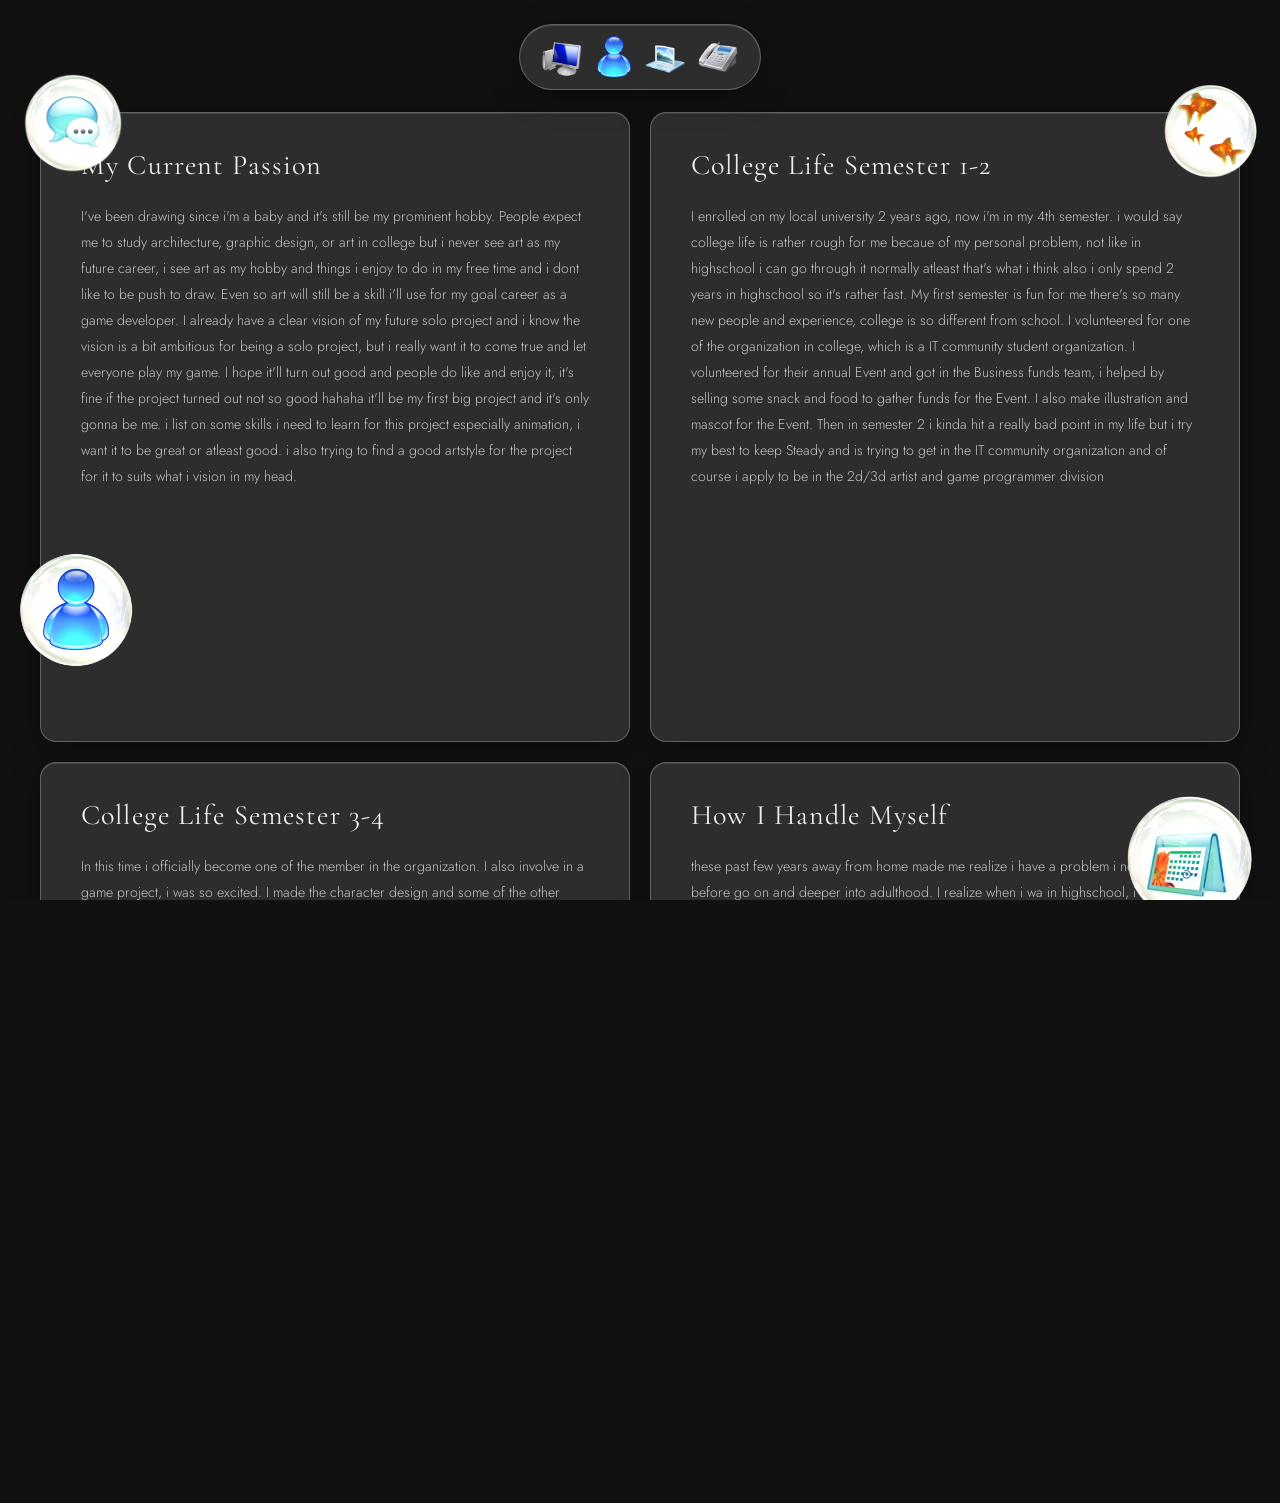
==== blog.html @ 7cdc64c0 "initial commit" ====
<!DOCTYPE html>
<html lang="en">
<head>
  <meta charset="UTF-8" />
  <meta name="viewport" content="width=device-width, initial-scale=1.0" />
  <title>Your Name — Blog</title>
  <link rel="stylesheet" href="style.css" />
  <style>
    html, body { overflow-y: auto !important; }
  </style>
</head>
<body>
  <div id="page-overlay"></div>

  <nav id="glass-nav">
    <a href="index.html" class="nav-item" data-label="Home" data-page-index="0">
      <img src="images/homeicon.png" alt="Home" />
    </a>
    <a href="blog.html" class="nav-item active" data-label="Blog" data-page-index="1">
      <img src="images/blogicon.png" alt="Blog" />
    </a>
    <a href="gallery.html" class="nav-item" data-label="Gallery" data-page-index="2">
      <img src="images/galleryicon.png" alt="Gallery" />
    </a>
    <a href="contact.html" class="nav-item" data-label="Contact" data-page-index="3">
      <img src="images/contacticon.png" alt="Contact" />
    </a>
  </nav>

  <div id="page-wrapper">

    <div id="blog-grid">

      <article class="blog-section">
        <div class="section-bg"></div>
        <div class="section-overlay"></div>
        <div class="section-content">
          <h2>My Current Passion</h2>
          <p class="section-body">
            I've been drawing since i'm a baby and it's still be my prominent hobby. People expect me to study architecture, graphic design, or art in college but i never see art as my future career, i see art as my hobby and things i enjoy to do in my free time and i dont like to be push to draw. 
            Even so art will still be a skill i'll use for my goal career as a game developer. I already have a clear vision of my future solo project and i know the vision is a bit ambitious for being a solo project, but i really want it to come true and let everyone play my game. I hope it'll turn out good and people do like and enjoy it, it's fine if the project turned out not so good hahaha it'll be my first big project and it's only gonna be me. 
            i list on some skills i need to learn for this project especially animation, i want it to be great or atleast good. i also trying to find a good artstyle for the project for it to suits what i vision in my head.
          </p>
        </div>
      </article>

      <article class="blog-section">
        <div class="section-bg"></div>
        <div class="section-overlay"></div>
        <div class="section-content">
          <h2> College Life Semester 1-2 </h2>
          <p class="section-body">
            I enrolled on my local university 2 years ago, now i'm in my 4th semester. i would say college life is rather rough for me becaue of my personal problem, not like in highschool i can go through it normally atleast that's what i think also i only spend 2 years in highschool so it's rather fast. 
            My first semester is fun for me there's so many new people and experience, college is so different from school. I volunteered for one of the organization in college, which is a IT community student organization. I volunteered for their annual Event and got in the Business funds team, i helped by selling some snack and food to gather funds for the Event. I also make illustration and mascot for the Event.
             Then in semester 2 i kinda hit a really bad point in my life but i try my best to keep Steady and is trying to get in the IT community organization and of course i apply to be in the 2d/3d artist and game programmer division
          </p>
        </div>
      </article>

      <article class="blog-section">
        <div class="section-bg"></div>
        <div class="section-overlay"></div>
        <div class="section-content">
          <h2> College Life Semester 3-4 </h2>
          <p class="section-body">
            In this time i officially become one of the member in the organization. I also involve in a game project, i was so excited. I made the character design and some of the other aset. in the end the ptoject got left off because it's so hard to do the assets since it's just me who can make those and there's a lot to make, 
            not to mentioned that i dont have any skill in animation when the game need to have animation. Kinda dissapointed on myself for not being able to finish and make those assets but i'm thinking of continuing the project and ask one of my friend who's also in this team project. I also helped on some other Event, a robot competition here and i got in the documentation team. 
            Had to delete some things from my phone because of my storage, i also responsible for the media social story. So i have to take footage from the match and immediately upload it, it's basically live scoring. For semester 4 it's the busiest semester, i got so going on academic and nonacademic things but it's still on going so i dont really have much to say.
          </p>
        </div>
      </article>

      <article class="blog-section">
        <div class="section-bg"></div>
        <div class="section-overlay"></div>
        <div class="section-content">
          <h2>How I Handle Myself</h2>
          <p class="section-body">
            these past few years away from home made me realize i have a problem i need to solve before go on and deeper into adulthood. I realize when i wa in highschool, i didn't feel like myself at all and i lnow there's something wrong so i seek so professional help' It was hard at first, it took me quite a while to take the fact i have problems, i already convinced myself that i'm normal, fine, and healthy. 
            it's more like gaslighting but it is really reasonable, one day you just find out about something that involve yourself that you dont know of that you sure dont think you are. It is my reality now, i have to take medicine to be fine. I already settle, my friends and partner support me through this all. Help me when i need it and reassure me that it's fine to ask for help. I'm glad and grateful for them.
             I just thought to myself that it's not gonna be the end of the world there's people i can lean on and ask for help, i can do it again if i fail.
          </p>
        </div>
      </article>

    </div>

    <div class="bubble-layer">

      <div class="bubble"
           style="width:120px;height:120px;left:1%;top:7%;
                  animation-duration:5.8s;animation-delay:-0.5s;"
           data-parallax-speed="0.02">
        <img src="images/bubble6.png" alt="" />
      </div>

      <div class="bubble"
           style="width:100px;height:100px;right:1.5%;top:9%;
                  animation-duration:7.1s;animation-delay:-2.8s;"
           data-parallax-speed="0.015"
           data-parallax-invert="true">
        <img src="images/bubble3.png" alt="" />
      </div>

      <div class="bubble"
           style="width:140px;height:140px;left:0.5%;top:60%;
                  animation-duration:6.4s;animation-delay:-4.0s;"
           data-parallax-speed="0.022">
        <img src="images/bubble1.png" alt="" />
      </div>

      <div class="bubble"
           style="width:125px;height:125px;right:0.8%;bottom:-67%;
                  animation-duration:8.0s;animation-delay:-1.6s;"
           data-parallax-speed="0.018"
           data-parallax-invert="true">
        <img src="images/bubble5.png" alt="" />
      </div>

      <div class="bubble"
           style="width:90px;height:90px;left:2%;bottom:-62%;
                  animation-duration:5.2s;animation-delay:-3.3s;"
           data-parallax-speed="0.026">
        <img src="images/bubble2.png" alt="" />
      </div>

      <div class="bubble"
           style="width:155px;height:155px;right:1%;bottom:-4%;
                  animation-duration:6.9s;animation-delay:-0.9s;"
           data-parallax-speed="0.013"
           data-parallax-invert="true">
        <img src="images/bubble4.png" alt="" />
      </div>

    </div>

  </div>

  <script src="script.js"></script>
</body>
</html>
---- style.css ----
@import url('https://fonts.googleapis.com/css2?family=Cormorant+Garamond:ital,wght@0,300;0,400;0,600;1,300;1,400&family=Jost:wght@200;300;400;500&display=swap');

:root {
  --glass-bg:     rgba(255, 255, 255, 0.12);
  --glass-border: rgba(255, 255, 255, 0.25);
  --glass-blur:   18px;
  --accent:       #d4af8a;
  --text-light:   rgba(255,255,255,0.92);
  --text-muted:   rgba(255,255,255,0.55);
  --nav-h:        72px;
  --bubble-shadow: 0 8px 32px rgba(0,0,0,0.35);
  --card-shadow:   0 12px 48px rgba(0,0,0,0.4);
  --transition-dur: 650ms;
}

*, *::before, *::after { box-sizing: border-box; margin: 0; padding: 0; }

html, body {
  width: 100%; height: 100%;
  overflow: hidden;
  font-family: 'Jost', sans-serif;
  font-weight: 300;
  color: var(--text-light);
  background: #111;
}

body::before {
  content: '';
  position: fixed;
  inset: 0;
  z-index: 0;
  background-image: url('images/background.jpg');
  background-size: cover;
  background-position: center;
  background-repeat: no-repeat;
  filter: brightness(0.65) saturate(0.8);
  transition: filter 0.4s;
}

#page-wrapper {
  position: relative;
  z-index: 1;
  width: 100%;
  height: 100%;
}

#page-overlay {
  position: fixed;
  inset: 0;
  z-index: 9999;
  background: #0a0a0a;
  pointer-events: none;
  opacity: 0;
  transition: opacity 350ms ease;
  
  transform: translateX(var(--slide-x, 0));
}
#page-overlay.active {
  opacity: 1;
  pointer-events: all;
}

html[data-slide-dir="right"] #page-wrapper {
  animation: slideInFromRight var(--transition-dur) cubic-bezier(0.22,1,0.36,1) both;
}
html[data-slide-dir="left"] #page-wrapper {
  animation: slideInFromLeft var(--transition-dur) cubic-bezier(0.22,1,0.36,1) both;
}

#page-wrapper {
  animation: pageSlideIn var(--transition-dur) cubic-bezier(0.22,1,0.36,1) both;
}

@keyframes pageSlideIn {
  from { opacity: 0; transform: translateY(28px); }
  to   { opacity: 1; transform: translateY(0); }
}

@keyframes slideInFromRight {
  from { opacity: 0; transform: translateX(60px); }
  to   { opacity: 1; transform: translateX(0); }
}

@keyframes slideInFromLeft {
  from { opacity: 0; transform: translateX(-60px); }
  to   { opacity: 1; transform: translateX(0); }
}

@keyframes bob {
  0%, 100% { transform: translateY(0px) rotate(0deg); }
  30%       { transform: translateY(-18px) rotate(2deg); }
  60%       { transform: translateY(-8px) rotate(-1.5deg); }
}

@keyframes bobProfile {
  0%, 100% { transform: translateY(0px) scale(1); }
  40%       { transform: translateY(-18px) scale(1.03); }
  70%       { transform: translateY(-8px) scale(0.98); }
}

nav#glass-nav {
  position: fixed;
  top: 24px;
  left: 50%;
  transform: translateX(-50%);
  z-index: 1000;
  display: flex;
  align-items: center;
  gap: 8px;
  padding: 10px 20px;
  border-radius: 999px;
  background: var(--glass-bg);
  backdrop-filter: blur(var(--glass-blur)) saturate(180%);
  -webkit-backdrop-filter: blur(var(--glass-blur)) saturate(180%);
  border: 1px solid var(--glass-border);
  box-shadow: 0 8px 32px rgba(0,0,0,0.3), inset 0 1px 0 rgba(255,255,255,0.15);
  transition: box-shadow 0.3s;
}

nav#glass-nav:hover {
  box-shadow: 0 12px 40px rgba(0,0,0,0.45), inset 0 1px 0 rgba(255,255,255,0.2);
}

.nav-item {
  display: flex;
  align-items: center;
  justify-content: center;
  width: 44px;
  height: 44px;
  border-radius: 50%;
  overflow: hidden;
  text-decoration: none;
  border: none;
  transition: transform 0.25s;
  position: relative;
}

.nav-item:hover { transform: scale(1.12); }

.nav-item img {
  width: 100%;
  height: 100%;
  object-fit: cover;
  display: block;
  border-radius: 0;
}

.nav-item::after {
  content: attr(data-label);
  position: absolute;
  bottom: -32px;
  left: 50%;
  transform: translateX(-50%);
  background: rgba(0,0,0,0.75);
  color: var(--text-light);
  font-size: 10px;
  font-weight: 400;
  letter-spacing: 0.1em;
  text-transform: uppercase;
  padding: 3px 8px;
  border-radius: 4px;
  white-space: nowrap;
  opacity: 0;
  pointer-events: none;
  transition: opacity 0.2s;
}
.nav-item:hover::after { opacity: 1; }

.bubble-layer {
  position: fixed;
  inset: 0;
  pointer-events: none;
  z-index: 500;
}

.bubble {
  position: absolute;
  border-radius: 50%;
  overflow: hidden;
  border: none;
  box-shadow: none;
  animation: bob linear infinite;
}

.bubble img {
  width: 100%;
  height: 100%;
  object-fit: cover;
  display: block;
  border-radius: 50%;
  filter: brightness(1.1);
}

.bubble-profile {
  position: fixed;
  top: 28%;
  left: 50%;
  margin-left: -100px;
  margin-top:  -100px;
  border-radius: 50%;
  overflow: hidden;
  border: none;
  box-shadow: none;
  animation: bobProfile 5s ease-in-out infinite;
  z-index: 501;
  background: transparent;
}

.bubble-profile img {
  width: 100%;
  height: 100%;
  object-fit: cover;
  display: block;
}

#home-bio {
  position: fixed;
  bottom: 40px;
  left: 50%;
  transform: translateX(-50%);
  z-index: 10;
  width: clamp(280px, 38vw, 520px);
  border-radius: 18px;
  overflow: hidden;
  box-shadow: var(--card-shadow);
  
  background: var(--glass-bg);
  backdrop-filter: blur(var(--glass-blur)) saturate(180%);
  -webkit-backdrop-filter: blur(var(--glass-blur)) saturate(180%);
  border: 1px solid var(--glass-border);
}

#home-bio .bio-bg {
  padding: 32px 36px;
  position: relative;
  
  background: transparent;
}

#home-bio .bio-bg::before {
  content: '';
  position: absolute;
  inset: 0;
  background: linear-gradient(135deg, rgba(255,255,255,0.07), rgba(212,175,138,0.06));
  pointer-events: none;
}

#home-bio .bio-content {
  position: relative;
  z-index: 1;
  text-align: center;
}

#home-bio h1 {
  font-family: 'Cormorant Garamond', serif;
  font-size: clamp(1.6rem, 3vw, 2.2rem);
  font-weight: 300;
  letter-spacing: 0.08em;
  margin-bottom: 6px;
}

#home-bio .tagline {
  font-size: 0.78rem;
  letter-spacing: 0.22em;
  text-transform: uppercase;
  color: var(--accent);
  margin-bottom: 14px;
}

#home-bio p {
  font-size: 0.85rem;
  line-height: 1.7;
  color: rgba(255,255,255,0.78);
}

#blog-grid {
  position: relative;
  z-index: 5;
  padding: calc(var(--nav-h) + 40px) 40px 40px;
  display: grid;
  grid-template-columns: 1fr 1fr;
  grid-template-rows: repeat(2, 70vh);
  gap: 20px;
  min-height: 100vh;
}

.blog-section {
  border-radius: 16px;
  overflow: hidden;
  position: relative;
  background: var(--glass-bg);
  backdrop-filter: blur(var(--glass-blur)) saturate(180%);
  -webkit-backdrop-filter: blur(var(--glass-blur)) saturate(180%);
  border: 1px solid var(--glass-border);
  box-shadow: 0 8px 32px rgba(0,0,0,0.3), inset 0 1px 0 rgba(255,255,255,0.1);
  transition: transform 0.35s ease, box-shadow 0.35s ease;
  cursor: pointer;
  display: flex;
  flex-direction: column;
  justify-content: flex-start;
  padding: 36px 40px;
}

.blog-section:hover {
  transform: scale(1.015) translateY(-3px);
  box-shadow: 0 20px 60px rgba(0,0,0,0.45), inset 0 1px 0 rgba(255,255,255,0.18);
}

.blog-section .section-bg,
.blog-section .section-overlay { display: none; }

.blog-section .section-content {
  position: relative;
  z-index: 1;
  padding: 0;
}

.blog-section h2 {
  font-family: 'Cormorant Garamond', serif;
  font-size: clamp(1.4rem, 2.2vw, 2rem);
  font-weight: 400;
  line-height: 1.2;
  letter-spacing: 0.04em;
  margin-bottom: 20px;
  color: var(--text-light);
}

.blog-section .section-body {
  font-size: 0.88rem;
  line-height: 1.85;
  color: rgba(255,255,255,0.72);
  font-weight: 300;
}

.blog-section .section-tag,
.blog-section .section-date { display: none; }

#gallery-grid {
  position: relative;
  z-index: 5;
  padding: calc(var(--nav-h) + 36px) 36px 36px;
  
  column-count: 4;
  column-gap: 14px;
  overflow-y: auto;
  height: 100vh;
}

.gallery-item {
  
  break-inside: avoid;
  border-radius: 12px;
  overflow: hidden;
  position: relative;
  box-shadow: 0 4px 20px rgba(0,0,0,0.4);
  transition: transform 0.35s ease, box-shadow 0.35s ease;
  cursor: zoom-in;
  background-color: rgba(255,255,255,0.04);
  margin-bottom: 14px;
  display: block;
}

.gallery-item img {
  display: block;
  width: 100%;
  height: auto;
  object-fit: contain;
  border-radius: 0;
  transition: transform 0.35s ease;
}

.gallery-item:hover {
  transform: scale(1.03) translateY(-3px);
  box-shadow: 0 14px 40px rgba(0,0,0,0.6);
  z-index: 10;
}

.gallery-item:hover img {
  transform: scale(1.04);
}

.gallery-item .gallery-overlay {
  position: absolute;
  inset: 0;
  background: rgba(0,0,0,0);
  transition: background 0.3s;
  display: flex;
  align-items: center;
  justify-content: center;
}

.gallery-item:hover .gallery-overlay { background: rgba(0,0,0,0.35); }

.gallery-item:not(.gallery-item--video) .gallery-overlay span {
  font-size: 1.6rem;
  opacity: 0;
  transform: scale(0.6);
  transition: opacity 0.3s, transform 0.3s;
}

.gallery-item:not(.gallery-item--video):hover .gallery-overlay span {
  opacity: 1;
  transform: scale(1);
}

.gallery-item--video video {
  display: block;
  width: 100%;
  height: auto;
  border-radius: 0;
}

.gallery-item--video { cursor: pointer; }

.video-overlay {
  transition: opacity 0.3s ease;
}

.play-btn {
  font-size: 1.2rem;
  width: 52px;
  height: 52px;
  border-radius: 50%;
  background: rgba(212,175,138,0.85);
  color: #111;
  display: flex;
  align-items: center;
  justify-content: center;
  backdrop-filter: blur(6px);
  box-shadow: 0 4px 20px rgba(0,0,0,0.4);
  padding-left: 4px;
  transition: transform 0.25s ease, background 0.25s ease;
}

.gallery-item--video:hover .play-btn {
  background: rgba(212,175,138,1);
  transform: scale(1.12);
}

.gallery-item--video.is-playing .video-overlay {
  opacity: 0;
  pointer-events: none;
}

.gallery-item--video.is-playing:hover .video-overlay {
  opacity: 1;
  pointer-events: all;
}

.gallery-item--video.is-playing .play-btn {
  padding-left: 0;
  font-size: 0; 
}
.gallery-item--video.is-playing .play-btn::after {
  content: '⏸';
  font-size: 1.1rem;
}

#contact-wrapper {
  position: fixed;
  inset: 0;
  display: flex;
  align-items: center;
  justify-content: center;
  z-index: 5;
  padding-top: var(--nav-h);
}

#contact-card {
  width: clamp(300px, 46vw, 580px);
  border-radius: 22px;
  overflow: hidden;
  box-shadow: var(--card-shadow);
  border: 1px solid var(--glass-border);
  background: var(--glass-bg);
  backdrop-filter: blur(var(--glass-blur)) saturate(180%);
  -webkit-backdrop-filter: blur(var(--glass-blur)) saturate(180%);
  position: relative;
}

#contact-card::before {
  content: '';
  position: absolute;
  inset: 0;
  background: linear-gradient(135deg, rgba(255,255,255,0.07), rgba(212,175,138,0.06));
  pointer-events: none;
  z-index: 0;
}

#contact-card .card-header,
#contact-card .card-body {
  position: relative;
  z-index: 1;
}

#contact-card .card-header {
  padding: 36px 40px 24px;
  border-bottom: 1px solid rgba(255,255,255,0.1);
}

#contact-card .card-header h1 {
  font-family: 'Cormorant Garamond', serif;
  font-size: clamp(1.8rem, 3.5vw, 2.6rem);
  font-weight: 300;
  letter-spacing: 0.06em;
}

#contact-card .card-header p {
  font-size: 0.8rem;
  letter-spacing: 0.15em;
  text-transform: uppercase;
  color: var(--accent);
  margin-top: 6px;
}

#contact-card .card-body { padding: 28px 40px 36px; }

.contact-row {
  display: flex;
  align-items: center;
  gap: 16px;
  padding: 14px 0;
  border-bottom: 1px solid rgba(255,255,255,0.07);
  text-decoration: none;
  color: var(--text-light);
  transition: color 0.2s, padding-left 0.2s;
}

.contact-row:last-child { border-bottom: none; }

.contact-row:hover {
  color: var(--accent);
  padding-left: 6px;
}

.contact-row .row-icon {
  width: 40px;
  height: 40px;
  border-radius: 10px;
  overflow: hidden;
  flex-shrink: 0;
  border: 1px solid rgba(255,255,255,0.2);
  background: rgba(255,255,255,0.08);
  display: flex;
  align-items: center;
  justify-content: center;
}

.contact-row .row-icon img {
  width: 24px;
  height: 24px;
  object-fit: contain;
  filter: brightness(10);
}

.contact-row .row-info { flex: 1; }

.contact-row .row-platform {
  font-size: 0.68rem;
  letter-spacing: 0.18em;
  text-transform: uppercase;
  color: var(--text-muted);
  margin-bottom: 2px;
}

.contact-row .row-handle {
  font-size: 0.95rem;
  font-weight: 400;
}

.contact-row .row-arrow {
  font-size: 0.9rem;
  color: var(--text-muted);
  transition: transform 0.2s, color 0.2s;
}

.contact-row:hover .row-arrow {
  transform: translateX(4px);
  color: var(--accent);
}

@media (max-width: 768px) {
  #blog-grid {
    grid-template-columns: 1fr;
    grid-template-rows: auto;
    padding: calc(var(--nav-h) + 20px) 16px 16px;
    gap: 12px;
    overflow-y: auto;
    position: static;
    min-height: 100vh;
  }

  .blog-section { padding: 28px 24px; }

  html, body { overflow: auto; }

  #gallery-grid {
    column-count: 2;
    padding: calc(var(--nav-h) + 20px) 16px 16px;
    height: auto;
    overflow-y: visible;
  }

  #home-bio { width: calc(100% - 48px); }
  #contact-card { width: calc(100% - 32px); }

  .bubble-profile {
    top: 24%;
  }
}
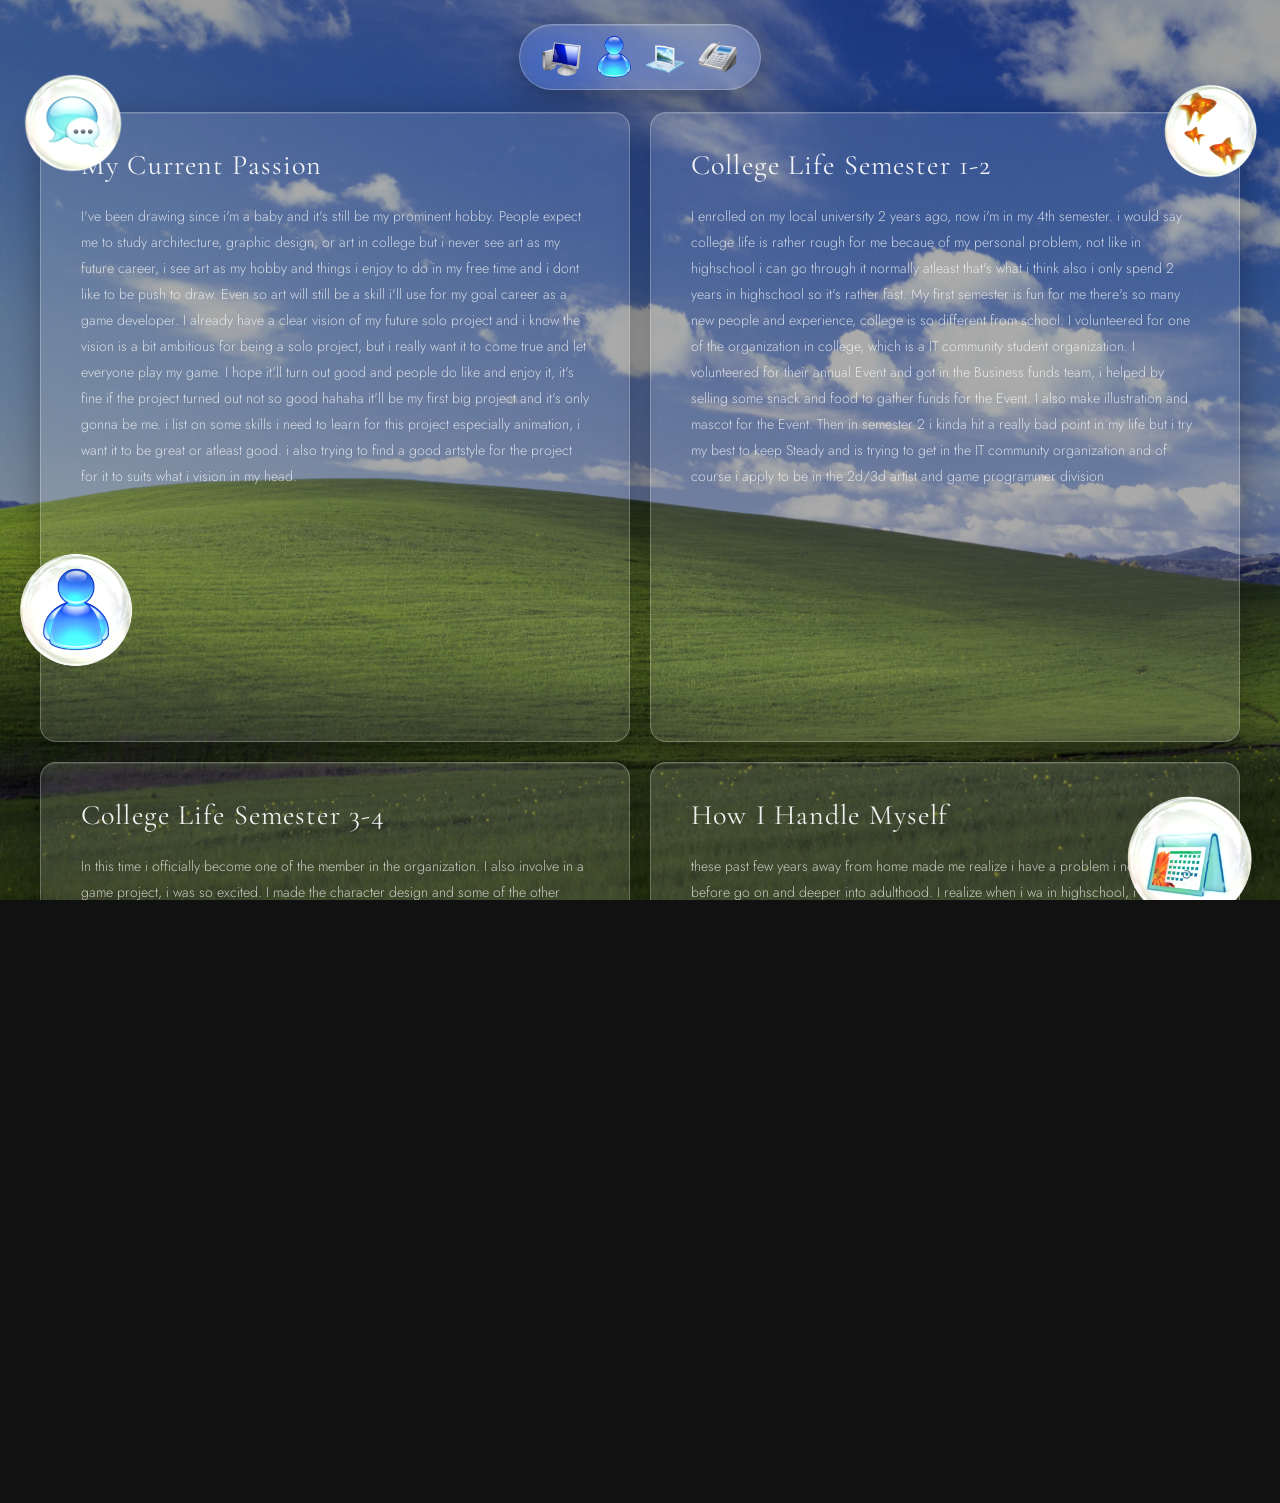
==== commit 5fdd1ad0: "name change" ====
--- a/blog.html
+++ b/blog.html
@@ -3,7 +3,7 @@
 <head>
   <meta charset="UTF-8" />
   <meta name="viewport" content="width=device-width, initial-scale=1.0" />
-  <title>Your Name — Blog</title>
+  <title>Intan — Blog</title>
   <link rel="stylesheet" href="style.css" />
   <style>
     html, body { overflow-y: auto !important; }
--- a/style.css
+++ b/style.css
@@ -29,7 +29,7 @@
   position: fixed;
   inset: 0;
   z-index: 0;
-  background-image: url('images/background.jpg');
+  background-image: url('images/Background.jpg');
   background-size: cover;
   background-position: center;
   background-repeat: no-repeat;
